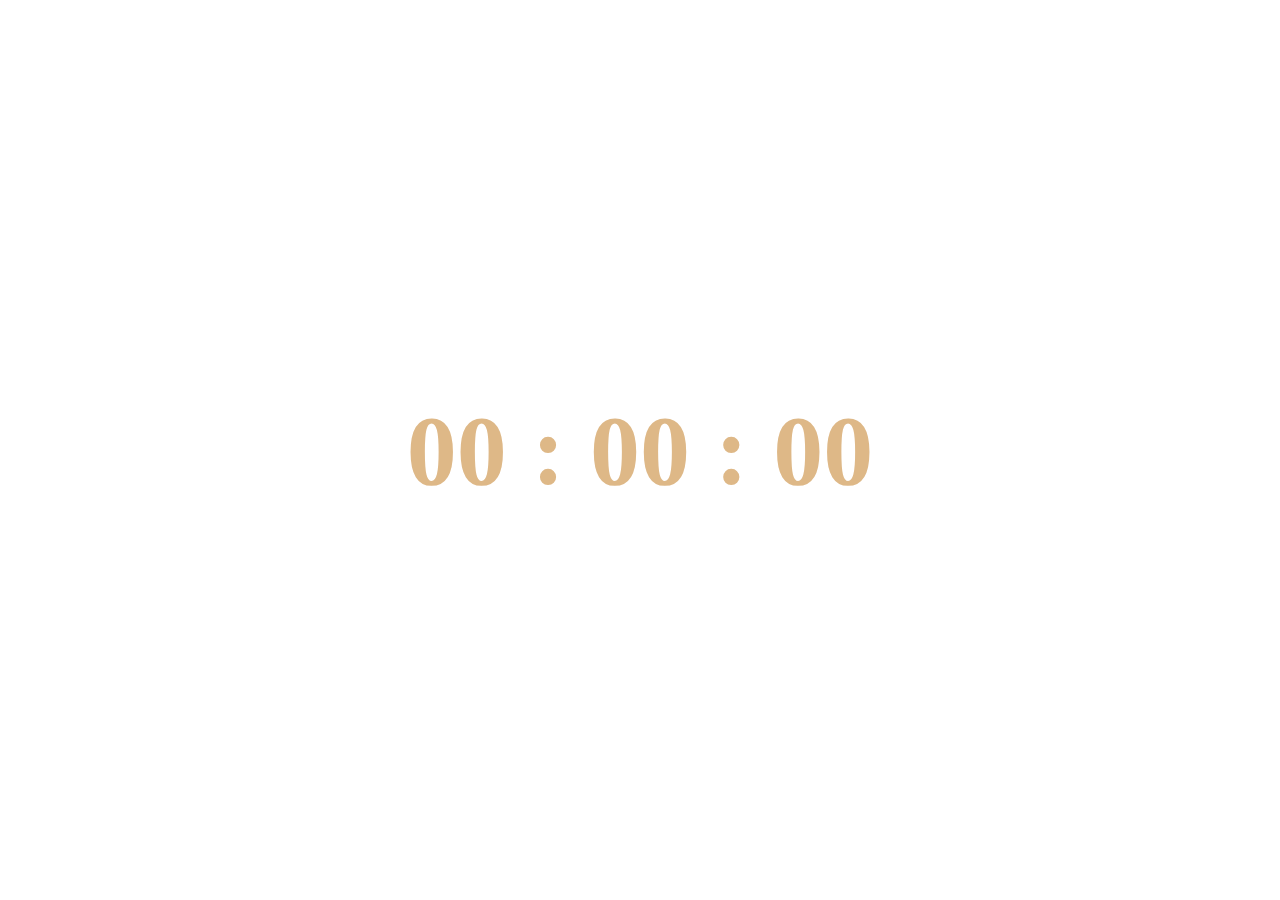
==== digitalclock/index.html @ 911bb76a "digital clock" ====
<!DOCTYPE html>
<html lang="en">
<head>
    <meta charset="UTF-8">
    <meta name="viewport" content="width=device-width, initial-scale=1.0">
    <title>Digital Clock</title>
    <link rel="stylesheet" href="stule.css">
</head>
<body>

    <div class="contaner">
        <div>
            <p id="updateTime">00 : 00 : 00</p>
        </div>
    </div>

    <script src="script.js"></script>
</body>
</html>
---- digitalclock/stule.css ----
*{
    margin: 0;padding: 0;box-sizing: border-box;
}
.contaner{
    width: 100%;
    height: 100vh;
    background-image: url("https://images.pexels.com/photos/2734421/pexels-photo-2734421.jpeg?auto=compress&cs=tinysrgb&w=1260&h=750&dpr=1");
    background-repeat: no-repeat;
    background-size: cover;
    display: flex;
    justify-content: center;
    align-items: center;
}
#updateTime{
 font-weight: 900;
font-size: 100px;
color: burlywood;
}
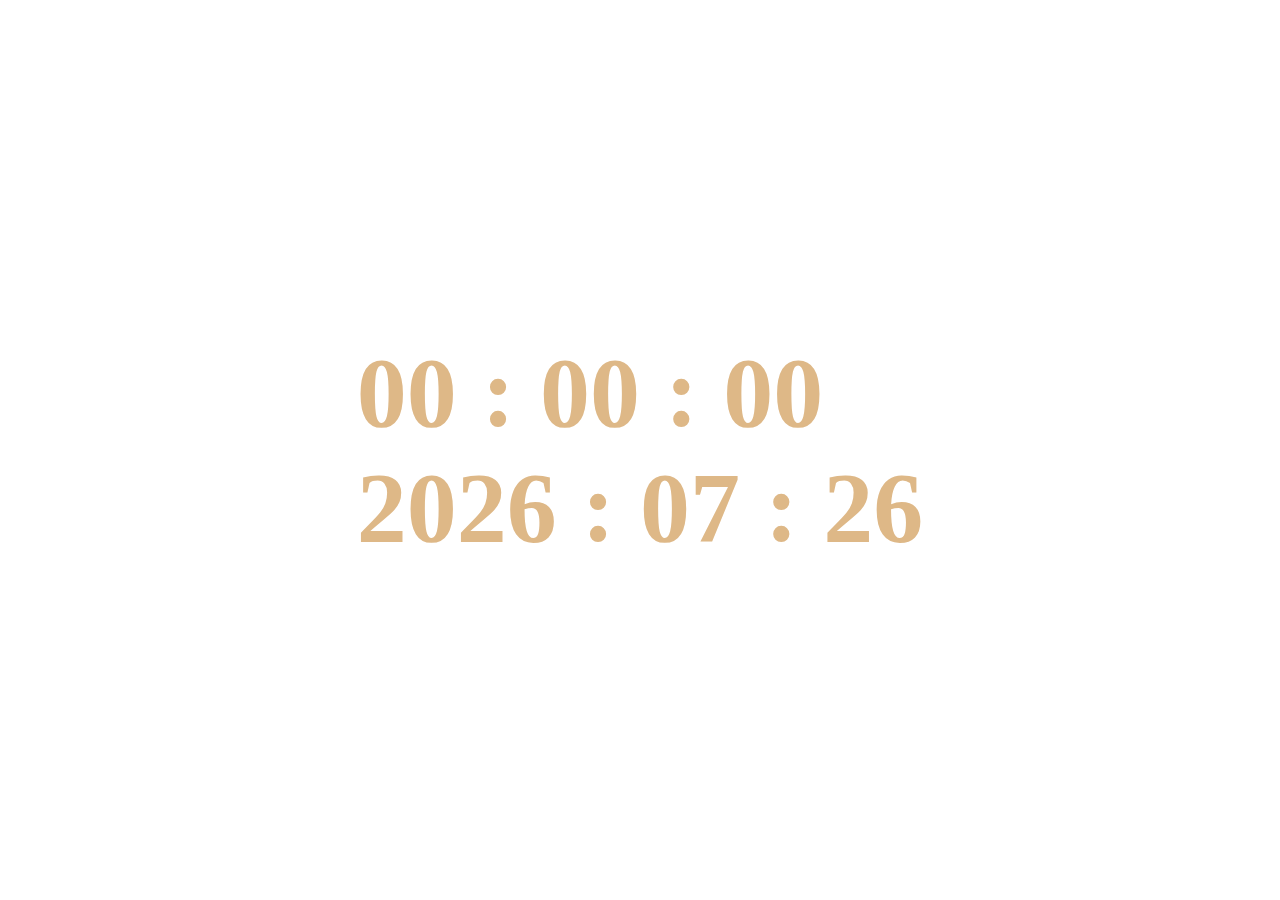
==== commit 0bb24502: "clock" ====
--- a/digitalclock/index.html
+++ b/digitalclock/index.html
@@ -11,6 +11,7 @@
     <div class="contaner">
         <div>
             <p id="updateTime">00 : 00 : 00</p>
+            <p id="updateyear">00 : 00 : 00</p>
         </div>
     </div>
 
--- a/digitalclock/stule.css
+++ b/digitalclock/stule.css
@@ -11,7 +11,7 @@
     justify-content: center;
     align-items: center;
 }
-#updateTime{
+#updateTime,#updateyear{
  font-weight: 900;
 font-size: 100px;
 color: burlywood;
